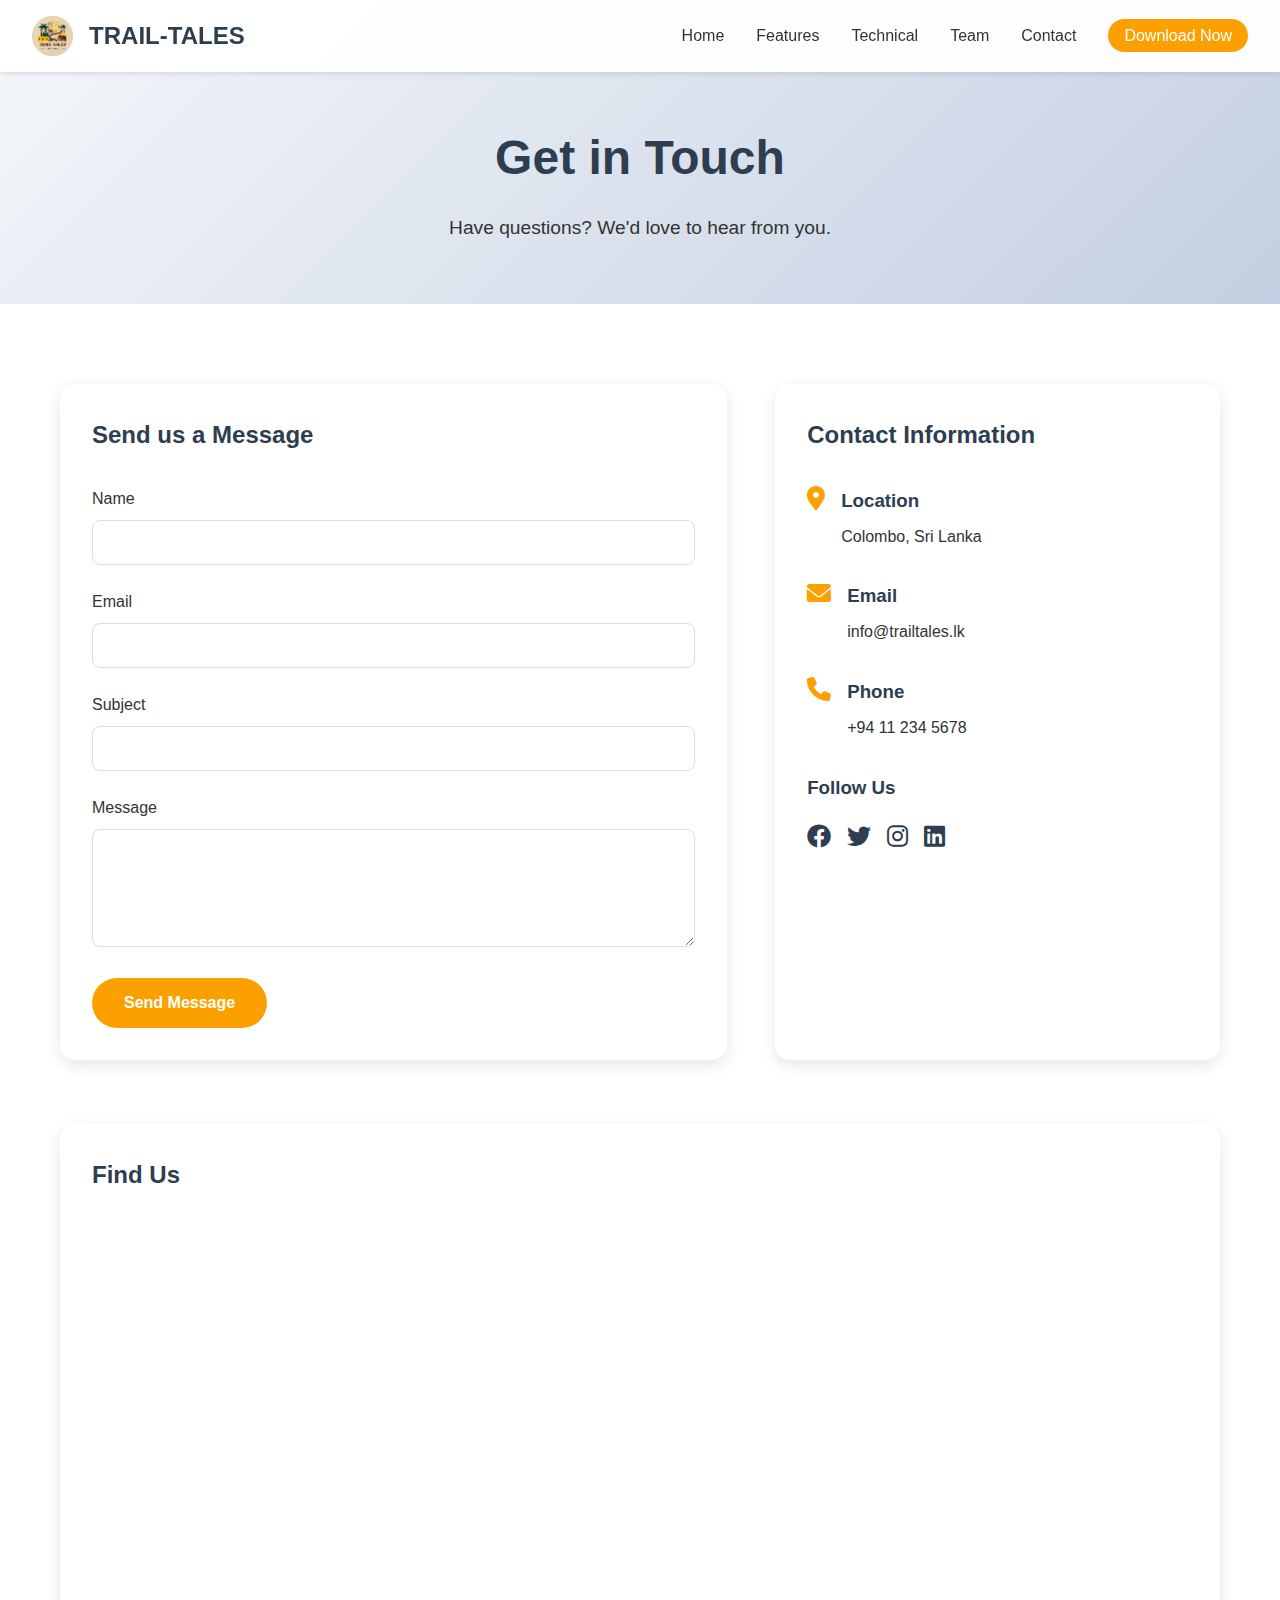
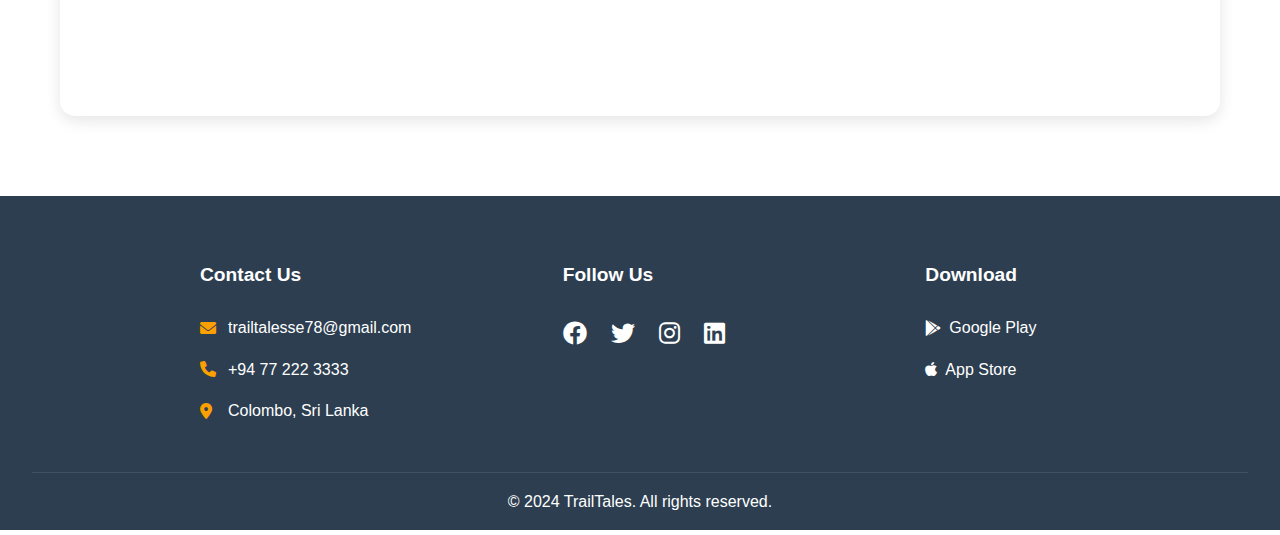
==== contact.html @ 128051b4 "finalish11" ====
<!DOCTYPE html>
<html lang="en">
<head>
    <meta charset="UTF-8">
    <meta name="viewport" content="width=device-width, initial-scale=1.0">
    <title>Contact - TrailTales</title>
    <link rel="stylesheet" href="TrailTales.css">
    <link rel="stylesheet" href="contact.css">
    <link rel="stylesheet" href="https://cdnjs.cloudflare.com/ajax/libs/font-awesome/6.0.0/css/all.min.css">
</head>
<body>
    <!-- Navigation -->
    <nav class="navbar">
        <a href="index.html">
            <div class="logo">
                <img src="res/Icon.png" alt="TrailTales Logo">
                <span class="logo-text">TRAIL-TALES</span>
            </div>
        </a>
        
        <div class="menu-toggle">
            <i class="fas fa-bars"></i>
        </div>

        <ul class="nav-links">
            <li><a href="index.html">Home</a></li>
            <li><a href="features.html">Features</a></li>
            <li><a href="technical.html">Technical</a></li>
            <li><a href="team.html">Team</a></li>
            <li><a href="contact.html" class="active">Contact</a></li>
            <li><a href="#download" class="download-btn">Download Now</a></li>
        </ul>
    </nav>

    <!-- Contact Header -->
    <section class="contact-header">
        <h1>Get in Touch</h1>
        <p>Have questions? We'd love to hear from you.</p>
    </section>

    <!-- Contact Content -->
    <section class="contact-content">
        <div class="container">
            <div class="contact-grid">
                <!-- Contact Form -->
                <div class="contact-form-container">
                    <h2>Send us a Message</h2>
                    <form class="contact-form" id="contactForm">
                        <div class="form-group">
                            <label for="name">Name</label>
                            <input type="text" id="name" name="name" required>
                        </div>
                        <div class="form-group">
                            <label for="email">Email</label>
                            <input type="email" id="email" name="email" required>
                        </div>
                        <div class="form-group">
                            <label for="subject">Subject</label>
                            <input type="text" id="subject" name="subject" required>
                        </div>
                        <div class="form-group">
                            <label for="message">Message</label>
                            <textarea id="message" name="message" rows="5" required></textarea>
                        </div>
                        <button type="submit" class="submit-btn">Send Message</button>
                    </form>
                </div>

                <!-- Contact Information -->
                <div class="contact-info-container">
                    <h2>Contact Information</h2>
                    <div class="info-card">
                        <div class="info-item">
                            <i class="fas fa-map-marker-alt"></i>
                            <div>
                                <h3>Location</h3>
                                <p>Colombo, Sri Lanka</p>
                            </div>
                        </div>
                        <div class="info-item">
                            <i class="fas fa-envelope"></i>
                            <div>
                                <h3>Email</h3>
                                <p>info@trailtales.lk</p>
                            </div>
                        </div>
                        <div class="info-item">
                            <i class="fas fa-phone"></i>
                            <div>
                                <h3>Phone</h3>
                                <p>+94 11 234 5678</p>
                            </div>
                        </div>
                        <div class="social-contact">
                            <h3>Follow Us</h3>
                            <div class="social-icons">
                                <a href="#"><i class="fab fa-facebook"></i></a>
                                <a href="#"><i class="fab fa-twitter"></i></a>
                                <a href="#"><i class="fab fa-instagram"></i></a>
                                <a href="#"><i class="fab fa-linkedin"></i></a>
                            </div>
                        </div>
                    </div>
                </div>
            </div>

            <!-- Map Section -->
            <div class="map-container">
                <h2>Find Us</h2>
                <div class="map">
                    <iframe 
                        src="https://www.google.com/maps/embed?pb=!1m18!1m12!1m3!1d126743.58585989655!2d79.7890494!3d6.9218374!2m3!1f0!2f0!3f0!3m2!1i1024!2i768!4f13.1!3m3!1m2!1s0x3ae253d10f7a7003%3A0x320b2e4d32d3838d!2sColombo%2C%20Sri%20Lanka!5e0!3m2!1sen!2sus!4v1709766537185!5m2!1sen!2sus"
                        width="100%" 
                        height="450" 
                        style="border:0;" 
                        allowfullscreen="" 
                        loading="lazy" 
                        referrerpolicy="no-referrer-when-downgrade">
                    </iframe>
                </div>
            </div>
        </div>
    </section>

    <!-- Footer -->
    <footer class="footer">
        <div class="footer-content">
            <div class="footer-section">
                <h3>Contact Us</h3>
                <div class="contact-info">
                    <p><i class="fas fa-envelope"></i> trailtalesse78@gmail.com</p>
                    <p><i class="fas fa-phone"></i> +94 77 222 3333</p>
                    <p><i class="fas fa-map-marker-alt"></i> Colombo, Sri Lanka</p>
                </div>
            </div>
            <div class="footer-section">
                <h3>Follow Us</h3>
                <div class="social-links">
                    <a href="#" class="social-link"><i class="fab fa-facebook"></i></a>
                    <a href="#" class="social-link"><i class="fab fa-twitter"></i></a>
                    <a href="#" class="social-link"><i class="fab fa-instagram"></i></a>
                    <a href="#" class="social-link"><i class="fab fa-linkedin"></i></a>
                </div>
            </div>
            <div class="footer-section">
                <h3>Download</h3>
                <div class="store-links">
                    <a href="#" class="store-link"><i class="fab fa-google-play"></i> Google Play</a>
                    <a href="#" class="store-link"><i class="fab fa-apple"></i> App Store</a>
                </div>
            </div>
        </div>
        <div class="footer-bottom">
            <p>&copy; 2024 TrailTales. All rights reserved.</p>
        </div>
    </footer>

    <script src="navigation.js"></script>
    <script src="contact.js"></script>
</body>
</html>
---- TrailTales.css ----
/* Base Styles */
:root {
    --primary-color: #2c3e50;
    --secondary-color: #fca000;
    --accent-color: #54df31d6;
    --text-color: #333;
    --light-bg: #f4f4f4;
}

* {
    margin: 0;
    padding: 0;
    box-sizing: border-box;
}

body {
    font-family: 'Segoe UI', Tahoma, Geneva, Verdana, sans-serif;
    line-height: 1.6;
    color: var(--text-color);
}

.container {
    max-width: 1200px;
    margin: 0 auto;
    padding: 0 20px;
}

/* Navigation */
.navbar {
    position: fixed;
    top: 0;
    width: 100%;
    background: rgba(255, 255, 255, 0.95);
    padding: 1rem 2rem;
    display: flex;
    justify-content: space-between;
    align-items: center;
    box-shadow: 0 2px 5px rgba(0,0,0,0.1);
    z-index: 1000;
}

.nav-links {
    display: flex;
    list-style: none;
    gap: 2rem;
}

.nav-links a {
    text-decoration: none;
    color: var(--text-color);
    font-weight: 500;
    transition: color 0.3s ease;
}

.nav-links a:hover {
    color: var(--accent-color);
}

.download-btn {
    background: var(--secondary-color);
    color: white !important;
    padding: 0.5rem 1rem;
    border-radius: 25px;
}

/* Hero Section */
.hero {
    height: 100vh;
    display: flex;
    align-items: center;
    padding: 0 5%;
    background: linear-gradient(135deg, #f5f7fa 0%, #c3cfe2 100%);
}

.hero-content {
    flex: 1;
    padding-right: 50px;
}

.hero h1 {
    font-size: 3.5rem;
    margin-bottom: 1rem;
    color: var(--primary-color);
}

.hero p {
    font-size: 1.2rem;
    margin-bottom: 2rem;
}

.hero-image {
    flex: 1;
}

.hero-image img {
    width: 100%;
    margin-top: 100px;
    border-radius: 10px;
    box-shadow: 0 10px 20px rgba(0,0,0,0.1);
}
.logo {
    display: flex;
    align-items: center;
    gap: 1rem;
}

.logo img {
    height: 40px;
}

.logo-text {
    font-size: 1.5rem;
    font-weight: bold;
    color: var(--primary-color);
}

/* Buttons */
.cta-buttons {
    display: flex;
    gap: 1rem;
}

.primary-btn, .secondary-btn {
    padding: 1rem 2rem;
    border-radius: 25px;
    text-decoration: none;
    font-weight: bold;
    transition: all 0.3s ease;
    border: 2px solid var(--secondary-color);
}

.primary-btn {
    background: var(--secondary-color);
    color: white;
}

.secondary-btn {
    background: transparent;
    color: var(--secondary-color);
}

.primary-btn:hover {
    background: transparent;
    color: var(--secondary-color);
    transform: translateY(-4px);
}

.secondary-btn:hover {
    background: var(--secondary-color);
    color: white;
    transform: translateY(-4px);
}

/* Introduction Section */
.introduction {
    padding: 5rem 0;
    background: var(--light-bg);
}

.introduction h2 {
    text-align: center;
    margin-bottom: 3rem;
    font-size: 2.5rem;
    color: var(--primary-color);
}

.intro-grid {
    display: grid;
    grid-template-columns: repeat(auto-fit, minmax(250px, 1fr));
    gap: 2rem;
    padding: 0 2rem;
}

.intro-card {
    text-align: center;
    padding: 2rem;
    background: white;
    border-radius: 10px;
    box-shadow: 0 5px 15px rgba(0,0,0,0.1);
    transition: transform 0.3s ease;
}

.intro-card:hover {
    transform: translateY(-5px);
}

.intro-card i {
    font-size: 2.5rem;
    color: var(--accent-color);
    margin-bottom: 1rem;
}

.intro-card h3 {
    margin-bottom: 1rem;
    color: var(--primary-color);
}

/* Mobile Menu Styles */
.menu-toggle {
    display: none;
    font-size: 1.5rem;
    cursor: pointer;
    color: var(--primary-color);
}

/* Update existing responsive styles */
@media (max-width: 768px) {
    .hero {
        flex-direction: column;
        text-align: center;
        padding-top: 80px;
    }

    .hero-content {
        padding-right: 0;
        margin-bottom: 2rem;
    }

    .hero h1 {
        font-size: 2.5rem;
    }

    .menu-toggle {
        display: block;
    }

    .nav-links {
        display: none;
        position: fixed;
        top: 70px; /* Height of navbar */
        left: 0;
        right: 0;
        background: white;
        flex-direction: column;
        align-items: center;
        padding: 2rem;
        box-shadow: 0 2px 5px rgba(0,0,0,0.1);
    }

    .nav-links.active {
        display: flex;
    }

    .nav-links li {
        margin: 1rem 0;
    }

    .download-btn {
        margin-top: 1rem;
    }
}

/* Footer Styles */
.footer {
    background: var(--primary-color);
    color: white;
    padding: 4rem 2rem 1rem;
}

.footer-content {
    max-width: 1200px;
    margin: 0 auto;
    display: grid;
    grid-template-columns: repeat(3, 1fr);
    gap: 3rem;
}

.footer-section h3 {
    margin-bottom: 1.5rem;
    font-size: 1.2rem;
}
.social-links {
    display: flex;
    gap: 1.5rem;
}

.social-link {
    color: white;
    font-size: 1.5rem;
    transition: color 0.3s ease;
}

.social-link:hover {
    color: var(--secondary-color);
}

.store-links {
    display: flex;
    flex-direction: column;
    gap: 1rem;
}

.store-link {
    color: white;
    text-decoration: none;
    display: flex;
    align-items: center;
    gap: 0.5rem;
    transition: color 0.3s ease;
}

.store-link:hover {
    color: var(--secondary-color);
}

.footer-bottom {
    text-align: center;
    margin-top: 3rem;
    padding-top: 1rem;
    border-top: 1px solid rgba(255, 255, 255, 0.1);
}

/* Update responsive design section */
@media (max-width: 768px) {
    /* ... existing mobile styles ... */
    
    .footer-content {
        grid-template-columns: 1fr;
        gap: 2rem;
    }

}

.navbar a {
    text-decoration: none;
}

.contact-info {
    display: flex;
    flex-direction: column;
    gap: 1rem;
}

.contact-info p {
    display: flex;
    align-items: center;
    gap: 0.5rem;
    color: white;
}

.contact-info i {
    color: var(--secondary-color);
    width: 20px;
}

.footer-section {
    display: flex;
    flex-direction: column;
    align-items: flex-start;
}

.footer-content{
    padding-left: 160px;
}

@media (max-width: 768px) {
    .footer-content {
        grid-template-columns: 1fr;
        text-align: center;
    }

    .footer-section {
        align-items: center;
    }

    .contact-info {
        align-items: center;
    }
}
---- contact.css ----
.contact-header {
    padding: 120px 50px 60px;
    text-align: center;
    background: linear-gradient(135deg, #f5f7fa 0%, #c3cfe2 100%);
}

.contact-header h1 {
    font-size: 3rem;
    color: var(--primary-color);
    margin-bottom: 1rem;
}

.contact-header p {
    font-size: 1.2rem;
    color: var(--text-color);
    max-width: 600px;
    margin: 0 auto;
}

.contact-content {
    padding: 5rem 0;
}

.contact-grid {
    display: grid;
    grid-template-columns: 3fr 2fr;
    gap: 3rem;
    margin-bottom: 4rem;
}

/* Contact Form Styles */
.contact-form-container {
    background: white;
    padding: 2rem;
    border-radius: 15px;
    box-shadow: 0 5px 15px rgba(0,0,0,0.1);
}

.contact-form-container h2 {
    color: var(--primary-color);
    margin-bottom: 2rem;
}

.form-group {
    margin-bottom: 1.5rem;
}

.form-group label {
    display: block;
    margin-bottom: 0.5rem;
    color: var(--text-color);
}

.form-group input,
.form-group textarea {
    width: 100%;
    padding: 0.8rem;
    border: 1px solid #ddd;
    border-radius: 8px;
    font-size: 1rem;
    transition: border-color 0.3s ease;
}

.form-group input:focus,
.form-group textarea:focus {
    border-color: var(--secondary-color);
    outline: none;
}

.submit-btn {
    background: var(--secondary-color);
    color: white;
    padding: 1rem 2rem;
    border: none;
    border-radius: 25px;
    cursor: pointer;
    font-size: 1rem;
    font-weight: bold;
    transition: transform 0.3s ease, background-color 0.3s ease;
}

.submit-btn:hover {
    transform: translateY(-2px);
    background-color: #e59000;
}

/* Contact Info Styles */
.contact-info-container {
    background: white;
    padding: 2rem;
    border-radius: 15px;
    box-shadow: 0 5px 15px rgba(0,0,0,0.1);
}

.contact-info-container h2 {
    color: var(--primary-color);
    margin-bottom: 2rem;
}

.info-card {
    display: flex;
    flex-direction: column;
    gap: 2rem;
}

.info-item {
    display: flex;
    align-items: flex-start;
    gap: 1rem;
}

.info-item i {
    font-size: 1.5rem;
    color: var(--secondary-color);
}

.info-item h3 {
    color: var(--primary-color);
    margin-bottom: 0.5rem;
}

.social-contact h3 {
    margin-bottom: 1rem;
    color: var(--primary-color);
}

.social-icons {
    display: flex;
    gap: 1rem;
}

.social-icons a {
    color: var(--primary-color);
    font-size: 1.5rem;
    transition: color 0.3s ease;
}

.social-icons a:hover {
    color: var(--secondary-color);
}

/* Map Styles */
.map-container {
    background: white;
    padding: 2rem;
    border-radius: 15px;
    box-shadow: 0 5px 15px rgba(0,0,0,0.1);
}

.map-container h2 {
    color: var(--primary-color);
    margin-bottom: 2rem;
}

.map {
    border-radius: 10px;
    overflow: hidden;
}

/* Responsive Design */
@media (max-width: 768px) {
    .contact-header {
        padding: 100px 20px 40px;
    }

    .contact-header h1 {
        font-size: 2rem;
    }

    .contact-grid {
        grid-template-columns: 1fr;
    }

    .contact-content {
        padding: 3rem 1rem;
    }
}
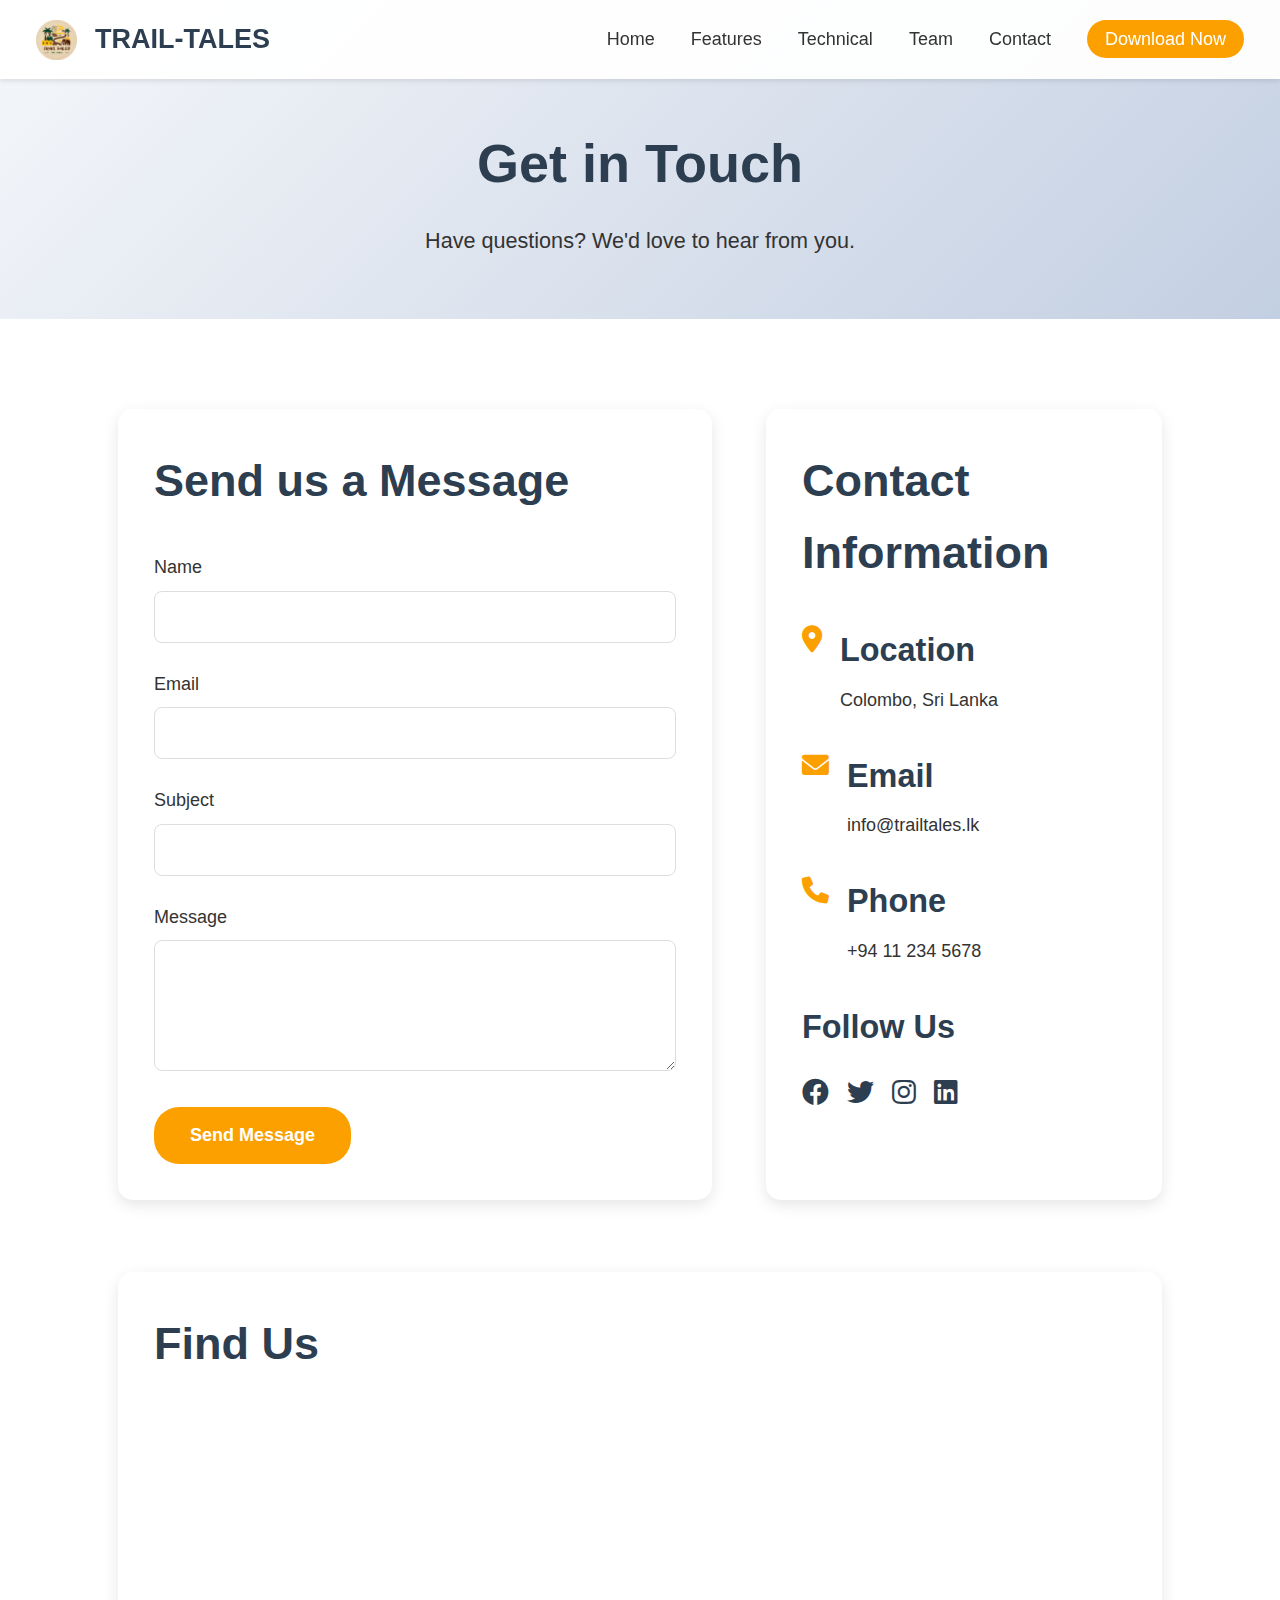
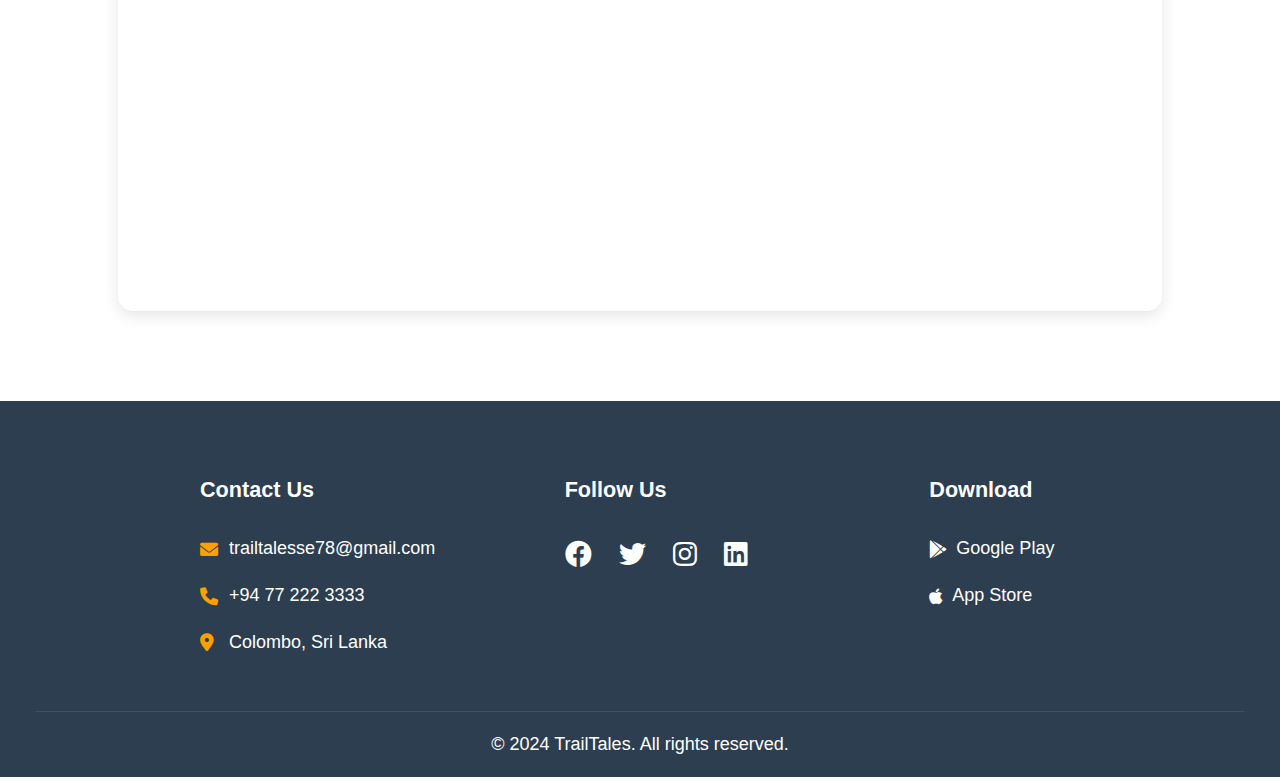
==== commit 9ced1766: "1231" ====
--- a/contact.html
+++ b/contact.html
@@ -28,7 +28,7 @@
             <li><a href="technical.html">Technical</a></li>
             <li><a href="team.html">Team</a></li>
             <li><a href="contact.html" class="active">Contact</a></li>
-            <li><a href="#download" class="download-btn">Download Now</a></li>
+            <li><a href="download.html" class="download-btn">Download Now</a></li>
         </ul>
     </nav>
 
@@ -138,15 +138,15 @@
                 <div class="social-links">
                     <a href="#" class="social-link"><i class="fab fa-facebook"></i></a>
                     <a href="#" class="social-link"><i class="fab fa-twitter"></i></a>
-                    <a href="#" class="social-link"><i class="fab fa-instagram"></i></a>
+                    <a href="https://www.instagram.com/trailtales_sl?igsh=M3BqNWs4OGZ4Zm93&utm_source=qr" class="social-link"><i class="fab fa-instagram"></i></a>
                     <a href="#" class="social-link"><i class="fab fa-linkedin"></i></a>
                 </div>
             </div>
             <div class="footer-section">
                 <h3>Download</h3>
                 <div class="store-links">
-                    <a href="#" class="store-link"><i class="fab fa-google-play"></i> Google Play</a>
-                    <a href="#" class="store-link"><i class="fab fa-apple"></i> App Store</a>
+                    <a href="download.html" class="store-link"><i class="fab fa-google-play"></i> Google Play</a>
+                    <a href="download.html" class="store-link"><i class="fab fa-apple"></i> App Store</a>
                 </div>
             </div>
         </div>
--- a/TrailTales.css
+++ b/TrailTales.css
@@ -5,6 +5,9 @@
     --accent-color: #54df31d6;
     --text-color: #333;
     --light-bg: #f4f4f4;
+    --container-width: min(1200px, 90%);
+    --padding-x: clamp(1rem, 5vw, 3rem);
+    --padding-y: clamp(2rem, 8vh, 5rem);
 }
 
 * {
@@ -20,9 +23,9 @@
 }
 
 .container {
-    max-width: 1200px;
+    width: var(--container-width);
     margin: 0 auto;
-    padding: 0 20px;
+    padding: 0 var(--padding-x);
 }
 
 /* Navigation */
@@ -366,4 +369,139 @@
     .contact-info {
         align-items: center;
     }
+}
+
+/* Responsive Typography */
+html {
+    font-size: clamp(14px, 1vw + 8px, 18px);
+}
+
+h1 { font-size: clamp(2rem, 5vw, 3.5rem); }
+h2 { font-size: clamp(1.5rem, 4vw, 2.5rem); }
+h3 { font-size: clamp(1.2rem, 3vw, 1.8rem); }
+
+/* Grid Systems */
+.grid {
+    display: grid;
+    gap: clamp(1rem, 3vw, 2rem);
+    grid-template-columns: repeat(auto-fit, minmax(min(300px, 100%), 1fr));
+}
+
+/* Responsive Images */
+img {
+    max-width: 100%;
+    height: auto;
+}
+
+/* Responsive Sections */
+section {
+    padding: var(--padding-y) var(--padding-x);
+}
+
+/* Media Queries */
+@media (max-width: 1200px) {
+    .hero {
+        grid-template-columns: 1fr;
+        text-align: center;
+    }
+
+    .hero-content {
+        order: 1;
+    }
+
+    .hero-image {
+        order: 2;
+        max-width: 600px;
+        margin: 0 auto;
+    }
+}
+
+@media (max-width: 768px) {
+    /* Navigation adjustments */
+    .navbar {
+        padding: 1rem var(--padding-x);
+    }
+
+    .logo-text {
+        font-size: 1.2rem;
+    }
+
+    /* Section adjustments */
+    .intro-grid,
+    .tech-grid,
+    .team-grid,
+    .status-grid,
+    .info-grid {
+        grid-template-columns: 1fr;
+    }
+
+    /* Form adjustments */
+    .contact-grid {
+        grid-template-columns: 1fr;
+    }
+
+    .beta-signup {
+        flex-direction: column;
+        gap: 1rem;
+    }
+
+    /* Footer adjustments */
+    .footer-content {
+        grid-template-columns: 1fr;
+        gap: 2rem;
+        text-align: center;
+    }
+
+    .social-links,
+    .store-links {
+        justify-content: center;
+    }
+}
+
+@media (max-width: 480px) {
+    /* Further adjustments for smaller screens */
+    .cta-buttons {
+        flex-direction: column;
+        gap: 1rem;
+    }
+
+    .primary-btn,
+    .secondary-btn {
+        width: 100%;
+    }
+
+    .gallery-item {
+        margin: 0;
+    }
+
+    .contact-info-container {
+        padding: 1.5rem;
+    }
+}
+
+/* Utility Classes */
+.flex-center {
+    display: flex;
+    align-items: center;
+    justify-content: center;
+}
+
+.text-center {
+    text-align: center;
+}
+
+/* Animation Performance */
+@media (prefers-reduced-motion: no-preference) {
+    .smooth-transition {
+        transition: all 0.3s ease;
+    }
+}
+
+/* Print Styles */
+@media print {
+    .menu-toggle,
+    .nav-links,
+    .footer {
+        display: none;
+    }
 }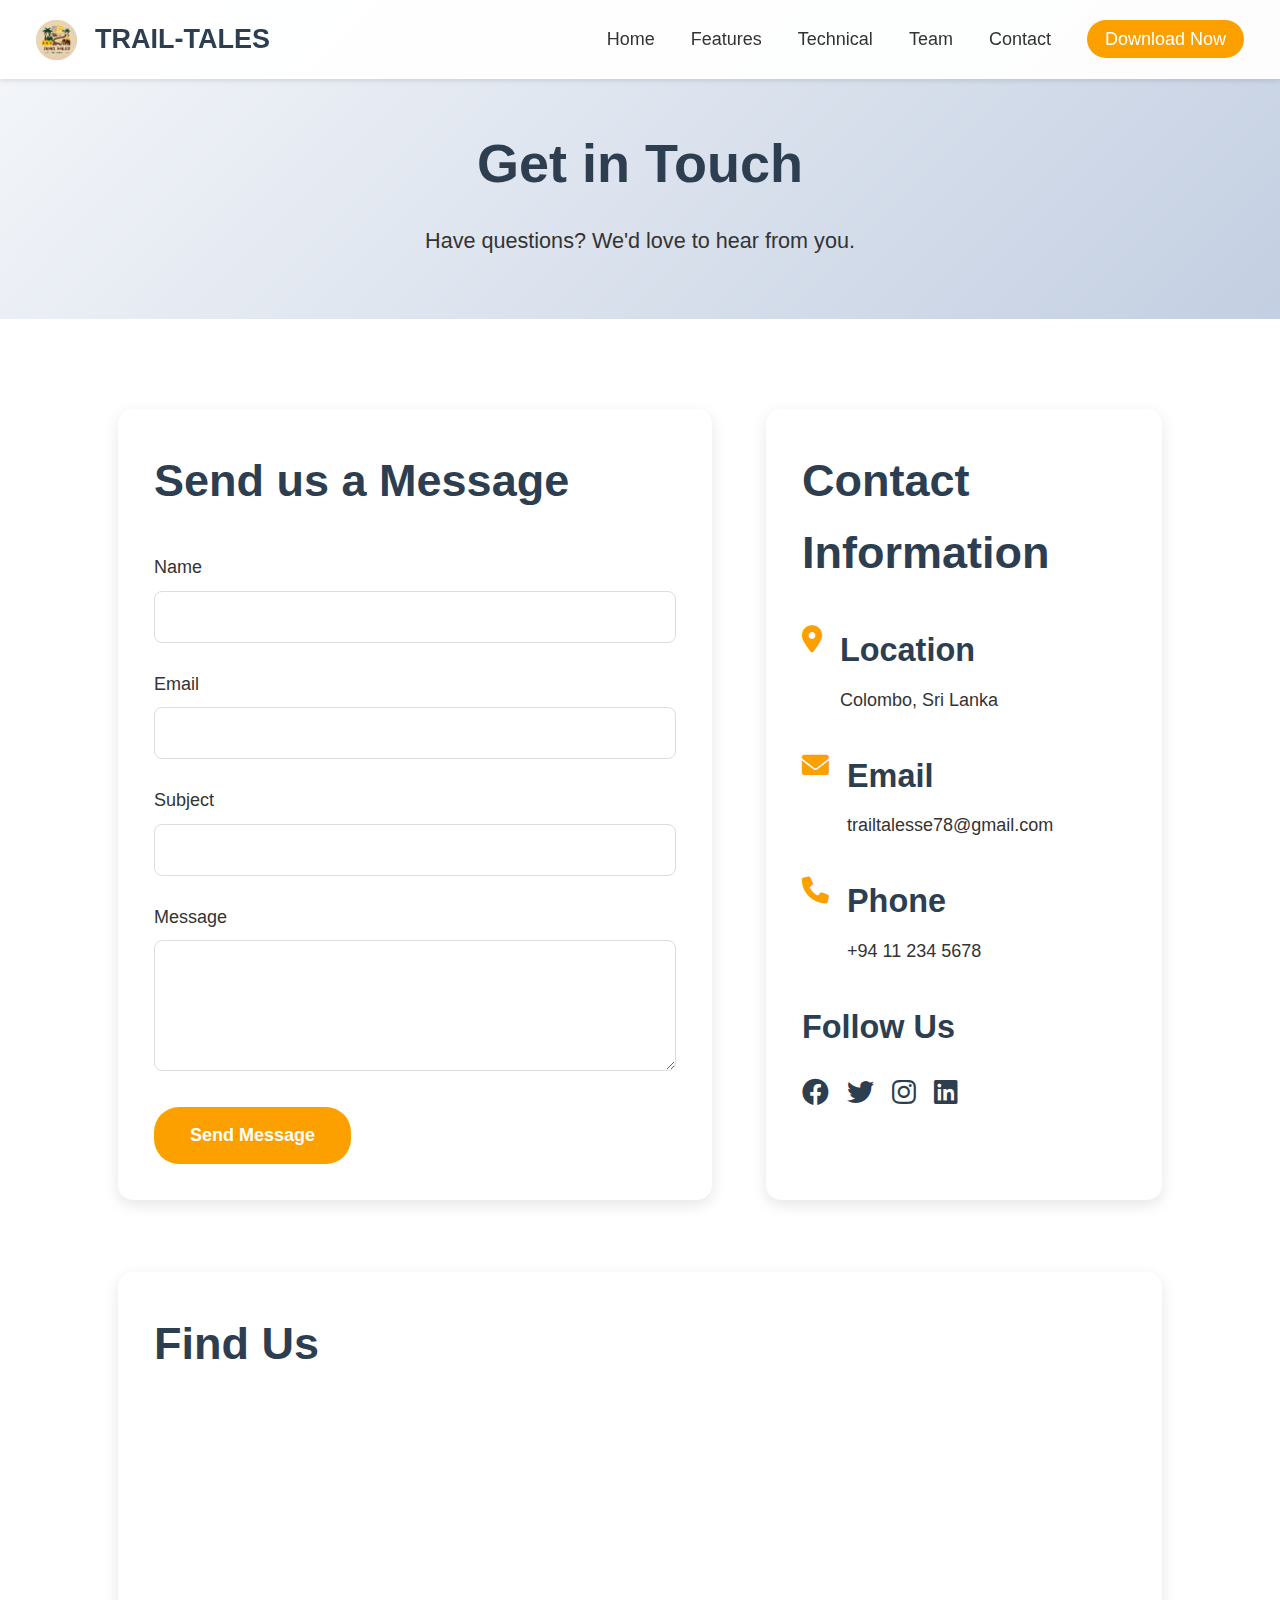
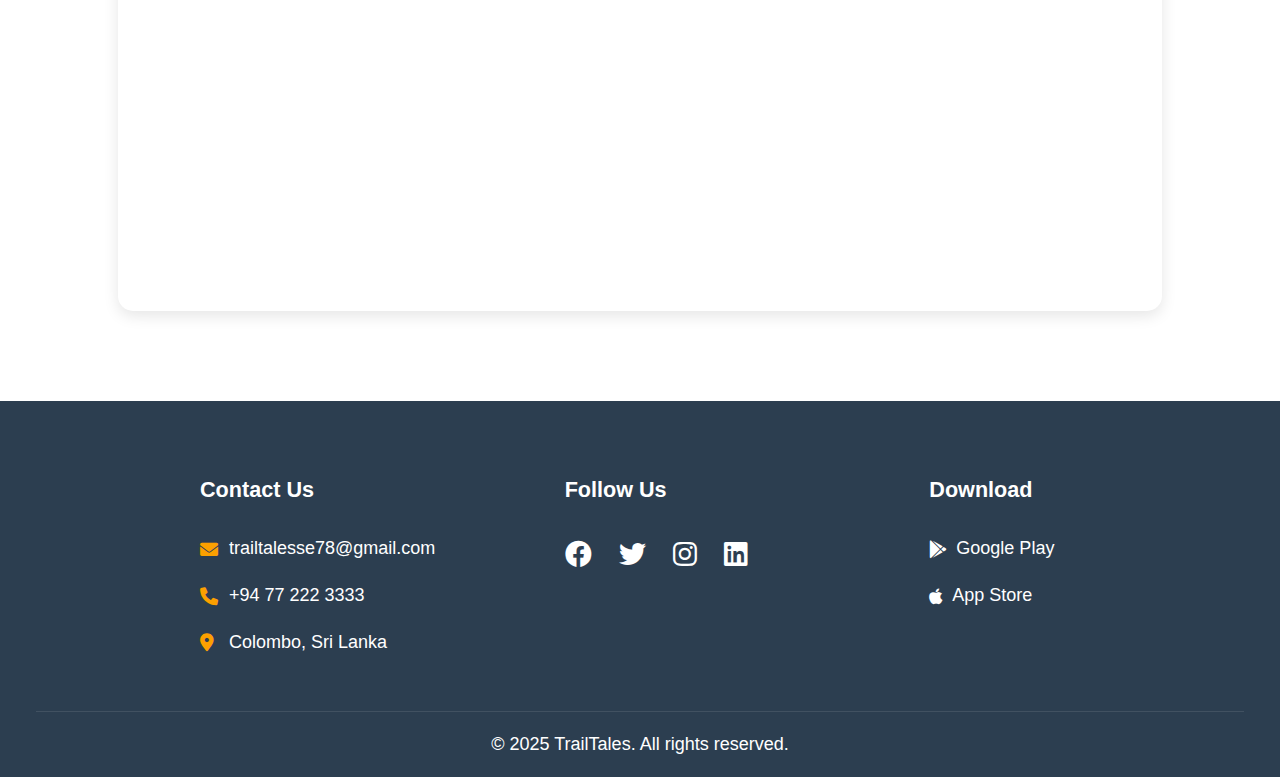
==== commit 316b2033: "team page adjustment" ====
--- a/contact.html
+++ b/contact.html
@@ -81,7 +81,7 @@
                             <i class="fas fa-envelope"></i>
                             <div>
                                 <h3>Email</h3>
-                                <p>info@trailtales.lk</p>
+                                <p>trailtalesse78@gmail.com</p>
                             </div>
                         </div>
                         <div class="info-item">
@@ -151,11 +151,11 @@
             </div>
         </div>
         <div class="footer-bottom">
-            <p>&copy; 2024 TrailTales. All rights reserved.</p>
+            <p>&copy; 2025 TrailTales. All rights reserved.</p>
         </div>
     </footer>
 
     <script src="navigation.js"></script>
     <script src="contact.js"></script>
 </body>
-</html> +</html>